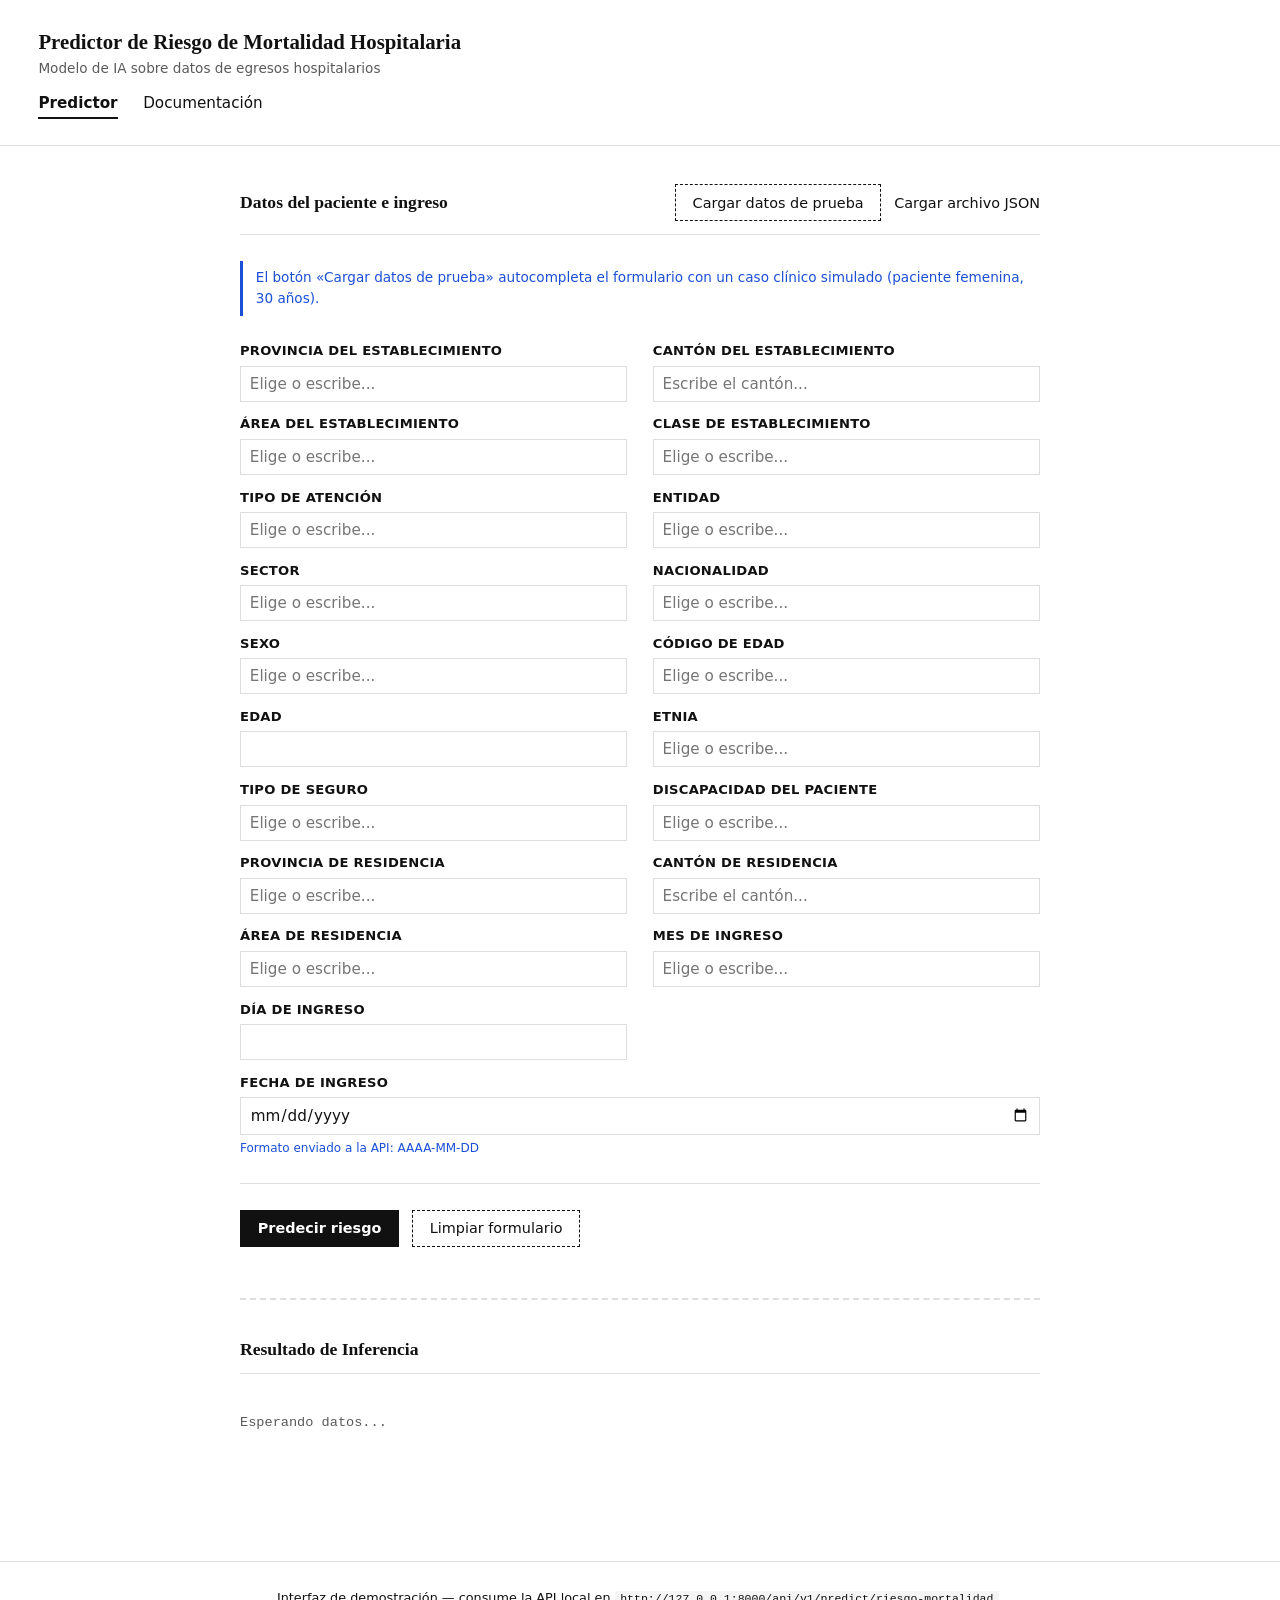
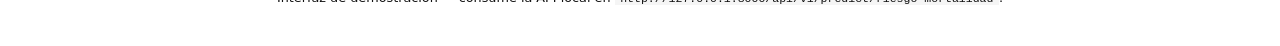
==== frontend/index.html @ def33767 "feat: add frontend for hospital mortality risk predictor - Implemented app.js for handling form logi" ====
<!DOCTYPE html>
<html lang="es">
<head>
<meta charset="UTF-8">
<meta name="viewport" content="width=device-width, initial-scale=1.0">
<title>Predictor de Riesgo de Mortalidad Hospitalaria</title>
<link rel="stylesheet" href="style.css">
</head>
<body>

  <!-- ============================== ENCABEZADO / NAV ============================== -->
  <header class="site-header">
    <div class="brand">
      <p class="brand-title">
        Predictor de Riesgo de Mortalidad Hospitalaria
        <span>Modelo de IA sobre datos de egresos hospitalarios</span>
      </p>
    </div>
    <nav class="main-nav">
      <a href="index.html" aria-current="page">Predictor</a>
      <a href="about.html">Documentación</a>
    </nav>
  </header>

  <main>
    <div class="predictor-grid">

      <!-- ============================== FORMULARIO Y TABLAS ============================== -->
      <section class="panel" aria-labelledby="form-title">
        <div class="panel-header">
          <h2 id="form-title">Datos del paciente e ingreso</h2>
          <div class="header-actions">
            <button type="button" id="btn-load-sample" class="btn-secondary">
              Cargar datos de prueba
            </button>
            <label for="file-json" class="btn-secondary btn-file-label">
              Cargar archivo JSON
            </label>
            <input type="file" id="file-json" accept=".json,application/json" class="visually-hidden-file">
          </div>
        </div>

        <p class="random-hint">El botón «Cargar datos de prueba» autocompleta el formulario con un caso clínico simulado (paciente femenina, 30 años).</p>
        
        <!-- Tabla de pacientes -->
        <div class="json-table-section hidden" id="json-table-section">
          <div class="table-header">
            <h3>Pacientes cargados desde archivo</h3>
            <button type="button" id="btn-random-patient" class="btn-secondary">
              Seleccionar paciente al azar
            </button>
          </div>
          <div class="table-scroll">
            <table class="data-table" id="patients-table">
              <thead>
                <tr id="patients-table-head"></tr>
              </thead>
              <tbody id="patients-table-body"></tbody>
            </table>
          </div>
          <p class="muted" style="margin-top:0.5rem;">Haz clic en una fila para cargar ese paciente en el formulario, o usa el botón "Seleccionar paciente al azar".</p>
        </div>

        <!-- Texto de ayuda con el resultado_real del paciente seleccionado -->
        <p class="random-hint hidden" id="random-hint"></p>

        <form id="predict-form" novalidate>
          <div class="form-grid">

            <!-- Ubicación del establecimiento -->
            <div class="field">
              <label for="prov_ubi">Provincia del establecimiento</label>
              <input type="text" id="prov_ubi" name="prov_ubi" list="list_prov_ubi" required autocomplete="off" placeholder="Elige o escribe...">
              <datalist id="list_prov_ubi"></datalist>
            </div>

            <div class="field">
              <label for="cant_ubi">Cantón del establecimiento</label>
              <input type="text" id="cant_ubi" name="cant_ubi" required placeholder="Escribe el cantón...">
            </div>

            <div class="field">
              <label for="area_ubi">Área del establecimiento</label>
              <input type="text" id="area_ubi" name="area_ubi" list="list_area_ubi" required autocomplete="off" placeholder="Elige o escribe...">
              <datalist id="list_area_ubi">
                <option value="Urbana"></option>
                <option value="Rural"></option>
              </datalist>
            </div>

            <div class="field">
              <label for="clase">Clase de establecimiento</label>
              <input type="text" id="clase" name="clase" list="list_clase" required autocomplete="off" placeholder="Elige o escribe...">
              <datalist id="list_clase">
                <option value="Hospital general"></option>
                <option value="Hospital básico"></option>
                <option value="Hospital de especialidades"></option>
                <option value="Geriátrico"></option>
                <option value="Otras clínicas especializadas"></option>
                <option value="Pediátrico"></option>
              </datalist>
            </div>

            <div class="field">
              <label for="tipo">Tipo de atención</label>
              <input type="text" id="tipo" name="tipo" list="list_tipo" required autocomplete="off" placeholder="Elige o escribe...">
              <datalist id="list_tipo">
                <option value="Agudo"></option>
                <option value="Crónico"></option>
                <option value="Sin tipo hospitales básicos"></option>
              </datalist>
            </div>

            <div class="field">
              <label for="entidad">Entidad</label>
              <input type="text" id="entidad" name="entidad" list="list_entidad" required autocomplete="off" placeholder="Elige o escribe...">
              <datalist id="list_entidad">
                <option value="Ministerio de Salud Pública"></option>
                <option value="Instituto Ecuatoriano de Seguridad Social"></option>
                <option value="Municipios"></option>
                <option value="Privados con fines de lucro"></option>
                <option value="Privados sin fines de lucro"></option>
                <option value="Fuerzas Armadas"></option>
                <option value="Policía Nacional"></option>
                <option value="Junta Beneficencia de Guayaquil"></option>
              </datalist>
            </div>

            <div class="field">
              <label for="sector">Sector</label>
              <input type="text" id="sector" name="sector" list="list_sector" required autocomplete="off" placeholder="Elige o escribe...">
              <datalist id="list_sector">
                <option value="Público"></option>
                <option value="Privado con fines de lucro"></option>
                <option value="Privado sin fines de lucro"></option>
              </datalist>
            </div>

            <!-- Datos del paciente -->
            <div class="field">
              <label for="nac_pac">Nacionalidad</label>
              <input type="text" id="nac_pac" name="nac_pac" list="list_nac_pac" required autocomplete="off" placeholder="Elige o escribe...">
              <datalist id="list_nac_pac">
                <option value="Ecuatoriano/a"></option>
                <option value="Extranjero/a"></option>
              </datalist>
            </div>

            <div class="field">
              <label for="sexo">Sexo</label>
              <input type="text" id="sexo" name="sexo" list="list_sexo" required autocomplete="off" placeholder="Elige o escribe...">
              <datalist id="list_sexo">
                <option value="Mujer"></option>
                <option value="Hombre"></option>
              </datalist>
            </div>

            <div class="field">
              <label for="cod_edad">Código de edad</label>
              <input type="text" id="cod_edad" name="cod_edad" list="list_cod_edad" required autocomplete="off" placeholder="Elige o escribe...">
              <datalist id="list_cod_edad">
                <option value="Años (1 a 115 años de edad)"></option>
                <option value="Meses (1 a 11 meses de edad)"></option>
                <option value="Días (1 a 29 días de edad)"></option>
                <option value="Horas (1 a 23 horas de edad)"></option>
              </datalist>
            </div>

            <div class="field">
              <label for="edad">Edad</label>
              <input type="number" id="edad" name="edad" min="0" max="115" step="1" required>
            </div>

            <div class="field">
              <label for="etnia">Etnia</label>
              <input type="text" id="etnia" name="etnia" list="list_etnia" required autocomplete="off" placeholder="Elige o escribe...">
              <datalist id="list_etnia">
                <option value="Mestizo/a"></option>
                <option value="Indígena"></option>
                <option value="Afroecuatoriano/a"></option>
                <option value="Blanco/a"></option>
                <option value="Montubio/a"></option>
                <option value="Sin información"></option>
              </datalist>
            </div>

            <div class="field">
              <label for="tipo_seg">Tipo de seguro</label>
              <input type="text" id="tipo_seg" name="tipo_seg" list="list_tipo_seg" required autocomplete="off" placeholder="Elige o escribe...">
              <datalist id="list_tipo_seg">
                <option value="Ninguno"></option>
                <option value="IESS, afiliado seguro general"></option>
                <option value="IESS, afiliado seguro campesino"></option>
                <option value="Seguro indirecto"></option>
                <option value="Seguro ISFFA"></option>
                <option value="ISSPOL"></option>
                <option value="Seguro privado"></option>
                <option value="Otro"></option>
              </datalist>
            </div>

            <div class="field">
              <label for="dis_pac">Discapacidad del paciente</label>
              <input type="text" id="dis_pac" name="dis_pac" list="list_dis_pac" required autocomplete="off" placeholder="Elige o escribe...">
              <datalist id="list_dis_pac">
                <option value="Ninguna"></option>
                <option value="Física"></option>
                <option value="Intelectual"></option>
                <option value="Auditiva"></option>
                <option value="Visual"></option>
                <option value="Psicosocial"></option>
                <option value="Sin información"></option>
              </datalist>
            </div>

            <!-- Residencia del paciente -->
            <div class="field">
              <label for="prov_res">Provincia de residencia</label>
              <input type="text" id="prov_res" name="prov_res" list="list_prov_res" required autocomplete="off" placeholder="Elige o escribe...">
              <datalist id="list_prov_res"></datalist>
            </div>

            <div class="field">
              <label for="cant_res">Cantón de residencia</label>
              <input type="text" id="cant_res" name="cant_res" required placeholder="Escribe el cantón...">
            </div>

            <div class="field">
              <label for="area_res">Área de residencia</label>
              <input type="text" id="area_res" name="area_res" list="list_area_res" required autocomplete="off" placeholder="Elige o escribe...">
              <datalist id="list_area_res">
                <option value="Urbana"></option>
                <option value="Rural"></option>
              </datalist>
            </div>

            <!-- Fecha de ingreso -->
            <div class="field">
              <label for="mes_ingr">Mes de ingreso</label>
              <input type="text" id="mes_ingr" name="mes_ingr" list="list_mes_ingr" required autocomplete="off" placeholder="Elige o escribe...">
              <datalist id="list_mes_ingr">
                <option value="Enero"></option>
                <option value="Febrero"></option>
                <option value="Marzo"></option>
                <option value="Abril"></option>
                <option value="Mayo"></option>
                <option value="Junio"></option>
                <option value="Julio"></option>
                <option value="Agosto"></option>
                <option value="Septiembre"></option>
                <option value="Octubre"></option>
                <option value="Noviembre"></option>
                <option value="Diciembre"></option>
              </datalist>
            </div>

            <div class="field">
              <label for="dia_ingr">Día de ingreso</label>
              <input type="number" id="dia_ingr" name="dia_ingr" min="1" max="31" step="1" required>
            </div>

            <div class="field full-width">
              <label for="fecha_ingr">Fecha de ingreso</label>
              <input type="date" id="fecha_ingr" name="fecha_ingr" required>
              <span class="hint">Formato enviado a la API: AAAA-MM-DD</span>
            </div>

          </div>

          <div class="form-actions">
            <button type="submit" id="btn-submit" class="btn-primary">Predecir riesgo</button>
            <button type="reset" class="btn-secondary">Limpiar formulario</button>
          </div>
        </form>
      </section>

      <!-- ============================== RESULTADOS ============================== -->
      <section class="panel" aria-labelledby="result-title">
        <div class="panel-header">
          <h2 id="result-title">Resultado de Inferencia</h2>
        </div>

        <!-- Línea de estado -->
        <p class="status-line" id="status-line" data-state="idle">
          Esperando datos...
        </p>

        <!-- Tarjeta de resultado exitoso -->
        <div class="result-card hidden" id="result-card">
          <span class="muted">Probabilidad de mortalidad</span>
          <p class="result-proba" id="result-proba">0.00%</p>
          <span class="risk-badge" id="risk-badge">—</span>

          <dl class="result-meta">
            <dt>Modelo utilizado</dt>
            <dd id="result-model">—</dd>
          </dl>
        </div>

        <!-- Caja de error -->
        <div class="error-box hidden" id="error-box">
          <h3>Error en la solicitud</h3>
          <p id="error-message"></p>
          <ul id="error-detail-list"></ul>
        </div>
      </section>

    </div>
  </main>

  <footer class="site-footer">
    <p>Interfaz de demostración — consume la API local en
      <code>http://127.0.0.1:8000/api/v1/predict/riesgo-mortalidad</code>.
    </p>
  </footer>

  <script src="app.js"></script>
</body>
</html>
---- frontend/style.css ----
/* ==========================================================================
   style.css
   Hoja de estilos compartida — Predictor de Riesgo de Mortalidad Hospitalaria
   Estilo: documentación académica, minimalista. 
   ========================================================================== */

:root {
  --color-bg: #ffffff;
  --color-text: #111111;
  --color-text-muted: #5a5a5a;
  --color-border: #dddddd;
  --color-border-strong: #111111;
  --color-rojo: #b00020;
  --color-rojo-bg: #fbe9ea;
  --color-verde: #146b2e;
  --color-verde-bg: #e9f5ec;
  --color-azul: #1a4fd6;
  --color-azul-bg: #f3f6ff;

  --font-heading: Georgia, "Times New Roman", Times, serif;
  --font-body: system-ui, -apple-system, Helvetica, Arial, sans-serif;
  --font-mono: "Courier New", Courier, monospace;

  --space-xs: 0.4rem;
  --space-sm: 0.8rem;
  --space-md: 1.6rem;
  --space-lg: 2.4rem;
  --space-xl: 3.2rem;
}

* { box-sizing: border-box; }
html { scroll-behavior: smooth; -webkit-text-size-adjust: 100%; }

body {
  margin: 0;
  background-color: var(--color-bg);
  color: var(--color-text);
  font-family: var(--font-body);
  font-size: 16px;
  line-height: 1.55;
}

h1, h2, h3, h4 {
  font-family: var(--font-heading);
  font-weight: 700;
  line-height: 1.2;
  margin: 0 0 var(--space-sm) 0;
  color: var(--color-text);
}

h1 { font-size: 2rem; letter-spacing: -0.01em; }
h2 { font-size: 1.4rem; margin-top: var(--space-lg); }
h3 { font-size: 1.1rem; margin-top: var(--space-md); }
p { margin: 0 0 var(--space-sm) 0; color: var(--color-text); }
small, .muted { color: var(--color-text-muted); font-size: 0.85rem; }

a { color: var(--color-azul); text-decoration: underline; }
a:hover, a:focus { text-decoration: none; }
code { font-family: var(--font-mono); background: #f5f5f5; padding: 0.05rem 0.35rem; font-size: 0.9em; }

hr { border: none; border-top: 1px solid var(--color-border); margin: var(--space-lg) 0; }
.hidden { display: none !important; }

/* --------------------------------------------------------------------------
   Layout general del sitio
   -------------------------------------------------------------------------- */
.site-header { border-bottom: 1px solid var(--color-border); padding: var(--space-md) var(--space-lg); }
.site-header .brand { display: flex; align-items: baseline; justify-content: space-between; flex-wrap: wrap; gap: var(--space-sm); }
.brand-title { font-family: var(--font-heading); font-size: 1.3rem; font-weight: 700; margin: 0; }
.brand-title span { font-family: var(--font-body); font-weight: 400; font-size: 0.85rem; color: var(--color-text-muted); display: block; }

.main-nav { display: flex; gap: var(--space-md); margin-top: var(--space-sm); }
.main-nav a { text-decoration: none; color: var(--color-text); font-family: var(--font-body); font-size: 0.95rem; padding-bottom: 2px; border-bottom: 2px solid transparent; }
.main-nav a:hover, .main-nav a:focus { border-bottom-color: var(--color-text); }
.main-nav a[aria-current="page"] { font-weight: 700; border-bottom-color: var(--color-text); }

main { max-width: 1200px; margin: 0 auto; padding: var(--space-lg); }
.site-footer { border-top: 1px solid var(--color-border); padding: var(--space-md) var(--space-lg); margin-top: var(--space-xl); font-size: 0.8rem; color: var(--color-text-muted); text-align: center; }

/* --------------------------------------------------------------------------
   Layout del Predictor: Columna única apilada (Formulario arriba, Resultados abajo)
   -------------------------------------------------------------------------- */
.predictor-grid {
  display: flex;
  flex-direction: column;
  gap: var(--space-xl);
  max-width: 800px;
  margin: 0 auto;
}

.panel { padding: 0; }
.predictor-grid .panel + .panel {
  border-top: 2px dashed var(--color-border);
  padding-top: var(--space-lg);
}

.panel-header { display: flex; align-items: center; justify-content: space-between; gap: var(--space-sm); border-bottom: 1px solid var(--color-border); padding-bottom: var(--space-sm); margin-bottom: var(--space-md); flex-wrap: wrap; }
.panel-header h2 { margin: 0; margin-top: 0; font-size: 1.1rem; }

/* --------------------------------------------------------------------------
   Carga de archivo JSON y tabla de pacientes
   -------------------------------------------------------------------------- */
.header-actions { display: flex; gap: var(--space-sm); flex-wrap: wrap; align-items: center; }

.visually-hidden-file { position: absolute; width: 1px; height: 1px; padding: 0; margin: -1px; overflow: hidden; clip: rect(0, 0, 0, 0); white-space: nowrap; border: 0; }
.btn-file-label { display: inline-block; font-size: 0.9rem; }
.btn-file-label:hover, .visually-hidden-file:focus-visible + .btn-file-label { background-color: var(--color-text); color: var(--color-bg); }

.json-table-section { border-top: 1px solid var(--color-border); padding-top: var(--space-md); margin: var(--space-md) 0; }
.table-header { display: flex; align-items: center; justify-content: space-between; gap: var(--space-sm); flex-wrap: wrap; margin-bottom: var(--space-sm); }
.table-header h3 { margin: 0; margin-top: 0; font-size: 1rem; }

/* SCROLL INTERNO PARA LA TABLA */
.table-scroll {
  max-height: 250px; 
  overflow-y: auto;
  overflow-x: auto;
  border: 1px solid var(--color-border);
  position: relative;
}

.data-table { width: 100%; border-collapse: collapse; font-size: 0.85rem; font-family: var(--font-mono); }
.data-table th, .data-table td { border: 1px solid var(--color-border); padding: 0.4rem 0.6rem; text-align: left; white-space: nowrap; }

/* ENCABEZADOS FIJOS (Sticky) */
.data-table th {
  position: sticky;
  top: 0;
  z-index: 10;
  font-family: var(--font-body);
  font-weight: 700;
  background-color: #f7f7f7;
  text-transform: uppercase;
  font-size: 0.72rem;
  letter-spacing: 0.02em;
  box-shadow: 0 1px 0 var(--color-border); /* Mantiene el borde inferior al hacer scroll */
}

.data-table tbody tr { cursor: pointer; }
.data-table tbody tr:hover { background-color: var(--color-azul-bg); }
.data-table tbody tr.selected-row { background-color: var(--color-verde-bg); }

.random-hint { border-left: 3px solid var(--color-azul); color: var(--color-azul); padding: var(--space-xs) var(--space-sm); font-size: 0.85rem; margin: 0 0 var(--space-md) 0; }

/* --------------------------------------------------------------------------
   Formulario
   -------------------------------------------------------------------------- */
.form-grid { display: grid; grid-template-columns: repeat(2, 1fr); gap: var(--space-sm) var(--space-md); }
@media (max-width: 520px) { .form-grid { grid-template-columns: 1fr; } }
.field { display: flex; flex-direction: column; gap: 0.25rem; }
.field.full-width { grid-column: 1 / -1; }
.field label { font-size: 0.82rem; font-weight: 700; text-transform: uppercase; letter-spacing: 0.02em; }
.field .hint { font-size: 0.75rem; color: var(--color-azul); }
input, select { font-family: var(--font-body); font-size: 0.95rem; padding: 0.5rem 0.55rem; border: 1px solid var(--color-border); background-color: var(--color-bg); color: var(--color-text); border-radius: 0; appearance: auto; }
input:focus, select:focus { outline: 2px solid var(--color-azul); outline-offset: 1px; border-color: var(--color-azul); }
input[type="number"] { font-family: var(--font-mono); }

/* --------------------------------------------------------------------------
   Botones
   -------------------------------------------------------------------------- */
button { font-family: var(--font-body); font-size: 0.9rem; font-weight: 700; padding: 0.6rem 1.05rem; border: 1px solid var(--color-border-strong); background-color: var(--color-bg); color: var(--color-text); cursor: pointer; border-radius: 0; transition: background-color 0.1s ease, color 0.1s ease; }
button:hover, button:focus-visible { background-color: var(--color-text); color: var(--color-bg); }
button:active { transform: translateY(1px); }
button.btn-secondary { border-style: dashed; font-weight: 400; }
button.btn-primary { background-color: var(--color-text); color: var(--color-bg); }
button.btn-primary:hover, button.btn-primary:focus-visible { background-color: var(--color-bg); color: var(--color-text); border-color: var(--color-border-strong); }
button:disabled { opacity: 0.5; cursor: not-allowed; }

.form-actions { display: flex; gap: var(--space-sm); margin-top: var(--space-md); border-top: 1px solid var(--color-border); padding-top: var(--space-md); flex-wrap: wrap; }

/* --------------------------------------------------------------------------
   Panel de resultados (Estilo Dashboard Centrado)
   -------------------------------------------------------------------------- */
.status-line { font-family: var(--font-mono); font-size: 0.85rem; padding: var(--space-sm) 0; margin-bottom: var(--space-md); }
.status-line[data-state="idle"] { color: var(--color-text-muted); }
.status-line[data-state="loading"] { color: var(--color-text); font-style: italic; }
.status-line[data-state="error"] { color: var(--color-rojo); border-left: 3px solid var(--color-rojo); padding-left: var(--space-sm); }
.status-line[data-state="success"] { color: var(--color-verde); border-left: 3px solid var(--color-verde); padding-left: var(--space-sm); }

.result-card {
  padding: var(--space-lg);
  background-color: #fcfcfc;
  border: 1px solid var(--color-border);
  text-align: center; /* Centramos el texto para darle estilo de Widget */
}

.result-proba { font-family: var(--font-mono); font-size: 3.2rem; font-weight: 700; line-height: 1; margin: var(--space-sm) 0 var(--space-md) 0; }
.risk-badge { display: inline-block; font-family: var(--font-body); font-weight: 700; font-size: 1rem; text-transform: uppercase; letter-spacing: 0.03em; padding: 0.4rem 0.9rem; border: 1px solid currentColor; }
.risk-badge.riesgo-alto { color: var(--color-rojo); background-color: var(--color-rojo-bg); }
.risk-badge.riesgo-bajo { color: var(--color-verde); background-color: var(--color-verde-bg); }

.result-meta {
  margin-top: var(--space-lg);
  padding-top: var(--space-md);
  border-top: 1px solid var(--color-border);
  font-size: 0.9rem;
  display: flex;
  flex-direction: column;
  align-items: center;
}

.result-meta dt { font-weight: 700; color: var(--color-text-muted); text-transform: uppercase; font-size: 0.75rem; letter-spacing: 0.03em; }
.result-meta dd { margin: 0 0 var(--space-sm) 0; font-family: var(--font-mono); }

.error-box { border-left: 3px solid var(--color-rojo); color: var(--color-rojo); padding: var(--space-xs) var(--space-md); font-size: 0.88rem; margin-top: var(--space-md); }
.error-box h3 { margin-top: 0; color: var(--color-rojo); font-size: 0.95rem; }
.error-box ul { margin: 0.4rem 0 0 1.1rem; padding: 0; font-family: var(--font-mono); font-size: 0.8rem; }

/* --------------------------------------------------------------------------
   Página "Acerca de"
   -------------------------------------------------------------------------- */
.doc-content { max-width: 760px; margin: 0 auto; }
.doc-content ul, .doc-content ol { padding-left: 1.3rem; }
.doc-content li { margin-bottom: 0.4rem; }
.tech-table { width: 100%; border-collapse: collapse; margin: var(--space-md) 0; font-size: 0.92rem; }
.tech-table th, .tech-table td { border: 1px solid var(--color-border); padding: 0.55rem 0.7rem; text-align: left; vertical-align: top; }
.tech-table th { background-color: #f7f7f7; font-family: var(--font-heading); }
.callout { border-left: 3px solid var(--color-azul); background-color: var(--color-azul-bg); padding: var(--space-sm) var(--space-md); margin: var(--space-md) 0; font-size: 0.92rem; }
.callout strong { color: var(--color-azul); }
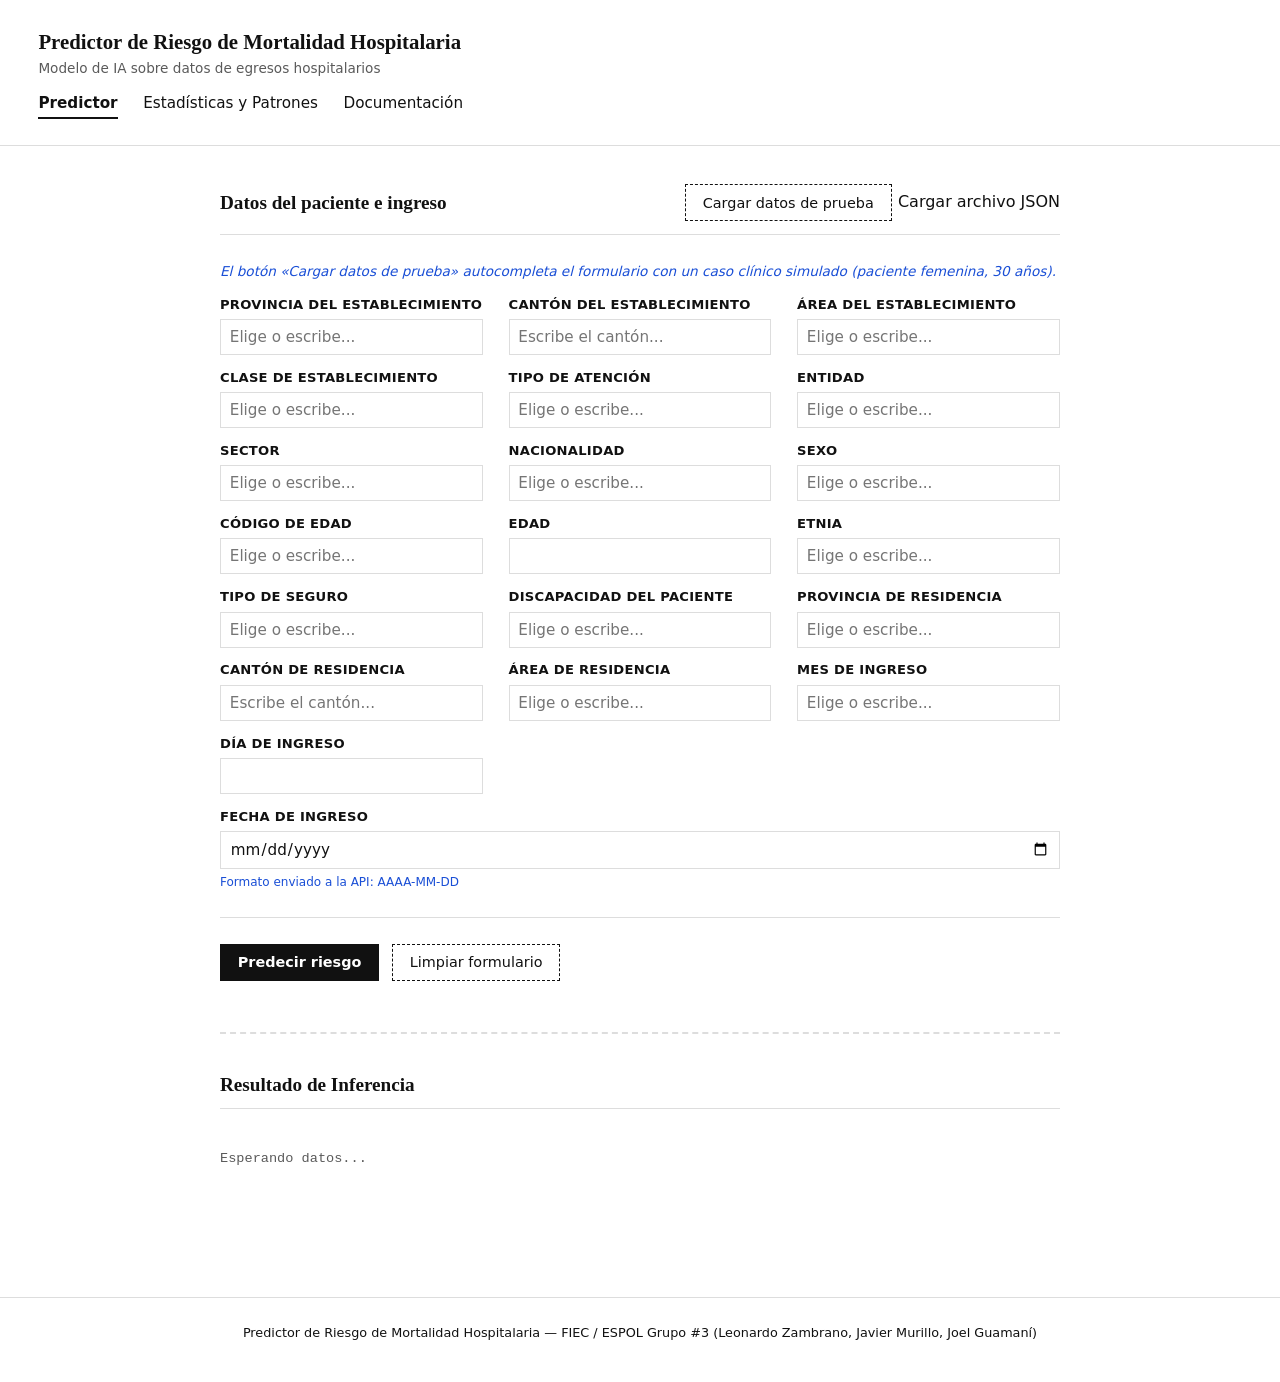
==== commit a3d78fba: "Cambios en la interfaz" ====
--- a/frontend/index.html
+++ b/frontend/index.html
@@ -18,6 +18,7 @@
     </div>
     <nav class="main-nav">
       <a href="index.html" aria-current="page">Predictor</a>
+      <a href="stats.html">Estadísticas y Patrones</a>
       <a href="about.html">Documentación</a>
     </nav>
   </header>
@@ -291,10 +292,23 @@
           <p class="result-proba" id="result-proba">0.00%</p>
           <span class="risk-badge" id="risk-badge">—</span>
 
-          <dl class="result-meta">
-            <dt>Modelo utilizado</dt>
-            <dd id="result-model">—</dd>
-          </dl>
+          <!-- Recomendación de Triaje -->
+          <div class="triaje-box" id="triaje-box">
+            <span class="triaje-title" id="triaje-title">Recomendación de Triaje</span>
+            <p class="triaje-text" id="triaje-text">—</p>
+          </div>
+
+         
+          <div class="factors-section" id="factors-section">
+            <h4>Factores de Riesgo Clínico e Institucional Identificados (CU-02)</h4>
+            <ul class="factors-list" id="factors-list"></ul>
+          </div>
+
+          <div class="report-actions">
+            <button type="button" id="btn-print-report" class="btn-primary btn-report">
+              Descargar / Imprimir Ficha de Triaje (PDF)
+            </button>
+          </div>
         </div>
 
         <!-- Caja de error -->
@@ -309,9 +323,7 @@
   </main>
 
   <footer class="site-footer">
-    <p>Interfaz de demostración — consume la API local en
-      <code>http://127.0.0.1:8000/api/v1/predict/riesgo-mortalidad</code>.
-    </p>
+    <p>Predictor de Riesgo de Mortalidad Hospitalaria — FIEC / ESPOL Grupo #3 (Leonardo Zambrano, Javier Murillo, Joel Guamaní)</p>
   </footer>
 
   <script src="app.js"></script>
--- a/frontend/style.css
+++ b/frontend/style.css
@@ -1,7 +1,7 @@
 /* ==========================================================================
    style.css
    Hoja de estilos compartida — Predictor de Riesgo de Mortalidad Hospitalaria
-   Estilo: documentación académica, minimalista. 
+   Grupo #3 - Inteligencia Artificial (FIEC / ESPOL)
    ========================================================================== */
 
 :root {
@@ -16,6 +16,8 @@
   --color-verde-bg: #e9f5ec;
   --color-azul: #1a4fd6;
   --color-azul-bg: #f3f6ff;
+  --color-naranja: #c05621;
+  --color-naranja-bg: #feebc8;
 
   --font-heading: Georgia, "Times New Roman", Times, serif;
   --font-body: system-ui, -apple-system, Helvetica, Arial, sans-serif;
@@ -78,13 +80,13 @@
 .site-footer { border-top: 1px solid var(--color-border); padding: var(--space-md) var(--space-lg); margin-top: var(--space-xl); font-size: 0.8rem; color: var(--color-text-muted); text-align: center; }
 
 /* --------------------------------------------------------------------------
-   Layout del Predictor: Columna única apilada (Formulario arriba, Resultados abajo)
+   Layout del Predictor
    -------------------------------------------------------------------------- */
 .predictor-grid {
   display: flex;
   flex-direction: column;
   gap: var(--space-xl);
-  max-width: 800px;
+  max-width: 840px;
   margin: 0 auto;
 }
 
@@ -95,58 +97,44 @@
 }
 
 .panel-header { display: flex; align-items: center; justify-content: space-between; gap: var(--space-sm); border-bottom: 1px solid var(--color-border); padding-bottom: var(--space-sm); margin-bottom: var(--space-md); flex-wrap: wrap; }
-.panel-header h2 { margin: 0; margin-top: 0; font-size: 1.1rem; }
-
-/* --------------------------------------------------------------------------
-   Carga de archivo JSON y tabla de pacientes
-   -------------------------------------------------------------------------- */
-.header-actions { display: flex; gap: var(--space-sm); flex-wrap: wrap; align-items: center; }
-
-.visually-hidden-file { position: absolute; width: 1px; height: 1px; padding: 0; margin: -1px; overflow: hidden; clip: rect(0, 0, 0, 0); white-space: nowrap; border: 0; }
-.btn-file-label { display: inline-block; font-size: 0.9rem; }
-.btn-file-label:hover, .visually-hidden-file:focus-visible + .btn-file-label { background-color: var(--color-text); color: var(--color-bg); }
-
-.json-table-section { border-top: 1px solid var(--color-border); padding-top: var(--space-md); margin: var(--space-md) 0; }
-.table-header { display: flex; align-items: center; justify-content: space-between; gap: var(--space-sm); flex-wrap: wrap; margin-bottom: var(--space-sm); }
-.table-header h3 { margin: 0; margin-top: 0; font-size: 1rem; }
-
-/* SCROLL INTERNO PARA LA TABLA */
-.table-scroll {
-  max-height: 250px; 
-  overflow-y: auto;
-  overflow-x: auto;
-  border: 1px solid var(--color-border);
-  position: relative;
-}
-
-.data-table { width: 100%; border-collapse: collapse; font-size: 0.85rem; font-family: var(--font-mono); }
-.data-table th, .data-table td { border: 1px solid var(--color-border); padding: 0.4rem 0.6rem; text-align: left; white-space: nowrap; }
-
-/* ENCABEZADOS FIJOS (Sticky) */
-.data-table th {
-  position: sticky;
-  top: 0;
-  z-index: 10;
-  font-family: var(--font-body);
-  font-weight: 700;
-  background-color: #f7f7f7;
-  text-transform: uppercase;
-  font-size: 0.72rem;
-  letter-spacing: 0.02em;
-  box-shadow: 0 1px 0 var(--color-border); /* Mantiene el borde inferior al hacer scroll */
-}
-
-.data-table tbody tr { cursor: pointer; }
+.panel-header h2 { margin: 0; font-size: 1.2rem; }
+
+.header-actions { display: flex; gap: var(--space-xs); flex-wrap: wrap; }
+.btn-file-label { display: inline-flex; align-items: center; cursor: pointer; }
+.visually-hidden-file { display: none; }
+
+.random-hint { font-size: 0.85rem; color: var(--color-azul); margin-bottom: var(--space-sm); font-style: italic; }
+
+/* --------------------------------------------------------------------------
+   Tabla de pacientes interactiva
+   -------------------------------------------------------------------------- */
+.json-table-section {
+  border: 1px solid var(--color-border);
+  background-color: #fafafa;
+  padding: var(--space-sm);
+  margin-bottom: var(--space-md);
+}
+
+.table-header { display: flex; justify-content: space-between; align-items: center; margin-bottom: var(--space-xs); flex-wrap: wrap; gap: var(--space-xs); }
+.table-header h3 { margin: 0; font-size: 0.95rem; }
+.table-scroll { max-height: 220px; overflow-y: auto; border: 1px solid var(--color-border); background-color: var(--color-bg); }
+
+.data-table { width: 100%; border-collapse: collapse; font-size: 0.85rem; }
+.data-table th, .data-table td { border: 1px solid var(--color-border); padding: 0.4rem 0.5rem; text-align: left; }
+.data-table th { background-color: #f0f0f0; font-family: var(--font-heading); font-size: 0.8rem; position: sticky; top: 0; }
+.data-table tbody tr { cursor: pointer; transition: background-color 0.1s ease; }
 .data-table tbody tr:hover { background-color: var(--color-azul-bg); }
-.data-table tbody tr.selected-row { background-color: var(--color-verde-bg); }
-
-.random-hint { border-left: 3px solid var(--color-azul); color: var(--color-azul); padding: var(--space-xs) var(--space-sm); font-size: 0.85rem; margin: 0 0 var(--space-md) 0; }
-
-/* --------------------------------------------------------------------------
-   Formulario
-   -------------------------------------------------------------------------- */
-.form-grid { display: grid; grid-template-columns: repeat(2, 1fr); gap: var(--space-sm) var(--space-md); }
-@media (max-width: 520px) { .form-grid { grid-template-columns: 1fr; } }
+.data-table tbody tr.selected-row { background-color: var(--color-azul-bg); font-weight: 700; outline: 2px solid var(--color-azul); outline-offset: -2px; }
+
+/* --------------------------------------------------------------------------
+   Formulario de captura
+   -------------------------------------------------------------------------- */
+.form-grid {
+  display: grid;
+  grid-template-columns: repeat(auto-fit, minmax(220px, 1fr));
+  gap: var(--space-sm) var(--space-md);
+}
+
 .field { display: flex; flex-direction: column; gap: 0.25rem; }
 .field.full-width { grid-column: 1 / -1; }
 .field label { font-size: 0.82rem; font-weight: 700; text-transform: uppercase; letter-spacing: 0.02em; }
@@ -169,7 +157,7 @@
 .form-actions { display: flex; gap: var(--space-sm); margin-top: var(--space-md); border-top: 1px solid var(--color-border); padding-top: var(--space-md); flex-wrap: wrap; }
 
 /* --------------------------------------------------------------------------
-   Panel de resultados (Estilo Dashboard Centrado)
+   Panel de Resultados y Explicabilidad (CU-02 / CU-04)
    -------------------------------------------------------------------------- */
 .status-line { font-family: var(--font-mono); font-size: 0.85rem; padding: var(--space-sm) 0; margin-bottom: var(--space-md); }
 .status-line[data-state="idle"] { color: var(--color-text-muted); }
@@ -181,30 +169,172 @@
   padding: var(--space-lg);
   background-color: #fcfcfc;
   border: 1px solid var(--color-border);
-  text-align: center; /* Centramos el texto para darle estilo de Widget */
-}
-
-.result-proba { font-family: var(--font-mono); font-size: 3.2rem; font-weight: 700; line-height: 1; margin: var(--space-sm) 0 var(--space-md) 0; }
-.risk-badge { display: inline-block; font-family: var(--font-body); font-weight: 700; font-size: 1rem; text-transform: uppercase; letter-spacing: 0.03em; padding: 0.4rem 0.9rem; border: 1px solid currentColor; }
+  text-align: center;
+}
+
+.result-proba { font-family: var(--font-mono); font-size: 3.4rem; font-weight: 700; line-height: 1; margin: var(--space-sm) 0 var(--space-md) 0; }
+.risk-badge { display: inline-block; font-family: var(--font-body); font-weight: 700; font-size: 1rem; text-transform: uppercase; letter-spacing: 0.03em; padding: 0.4rem 1rem; border: 1px solid currentColor; margin-bottom: var(--space-md); }
 .risk-badge.riesgo-alto { color: var(--color-rojo); background-color: var(--color-rojo-bg); }
 .risk-badge.riesgo-bajo { color: var(--color-verde); background-color: var(--color-verde-bg); }
 
+/* Triaje Box */
+.triaje-box {
+  text-align: left;
+  padding: var(--space-sm) var(--space-md);
+  margin: var(--space-md) 0;
+  border-left: 4px solid var(--color-border-strong);
+  background-color: #f7f7f7;
+}
+.triaje-box-alto {
+  border-left-color: var(--color-rojo);
+  background-color: var(--color-rojo-bg);
+}
+.triaje-box-bajo {
+  border-left-color: var(--color-verde);
+  background-color: var(--color-verde-bg);
+}
+.triaje-title { font-weight: 700; font-size: 0.95rem; display: block; margin-bottom: 0.2rem; }
+.triaje-text { font-size: 0.88rem; margin: 0; line-height: 1.4; }
+
+/* Factores Explicativos (CU-02) */
+.factors-section {
+  text-align: left;
+  margin: var(--space-lg) 0 var(--space-md) 0;
+  border-top: 1px solid var(--color-border);
+  padding-top: var(--space-md);
+}
+.factors-section h4 { font-size: 1rem; margin-bottom: var(--space-sm); color: var(--color-text); }
+.factors-list { list-style: none; padding: 0; margin: 0; display: flex; flex-direction: column; gap: 0.5rem; }
+.factor-item {
+  display: flex;
+  align-items: flex-start;
+  gap: var(--space-sm);
+  padding: 0.55rem 0.75rem;
+  border: 1px solid var(--color-border);
+  background-color: #ffffff;
+  font-size: 0.88rem;
+}
+.factor-item strong { display: block; font-size: 0.9rem; margin-bottom: 0.1rem; }
+.factor-item p { margin: 0; font-size: 0.82rem; color: var(--color-text-muted); }
+.factor-tag {
+  font-family: var(--font-mono);
+  font-size: 0.72rem;
+  font-weight: 700;
+  padding: 0.15rem 0.45rem;
+  border: 1px solid var(--color-border);
+  flex-shrink: 0;
+  text-transform: uppercase;
+  margin-top: 0.1rem;
+}
+.factor-tag-danger { color: var(--color-rojo); background-color: var(--color-rojo-bg); border-color: var(--color-rojo); }
+.factor-tag-warning { color: var(--color-naranja); background-color: var(--color-naranja-bg); border-color: var(--color-naranja); }
+.factor-tag-success { color: var(--color-verde); background-color: var(--color-verde-bg); border-color: var(--color-verde); }
+
+.factor-danger { border-left: 3px solid var(--color-rojo); }
+.factor-warning { border-left: 3px solid var(--color-naranja); }
+.factor-success { border-left: 3px solid var(--color-verde); }
+
 .result-meta {
-  margin-top: var(--space-lg);
+  margin-top: var(--space-md);
   padding-top: var(--space-md);
   border-top: 1px solid var(--color-border);
-  font-size: 0.9rem;
+  font-size: 0.88rem;
   display: flex;
-  flex-direction: column;
-  align-items: center;
-}
-
+  justify-content: space-around;
+  flex-wrap: wrap;
+  gap: var(--space-sm);
+}
 .result-meta dt { font-weight: 700; color: var(--color-text-muted); text-transform: uppercase; font-size: 0.75rem; letter-spacing: 0.03em; }
-.result-meta dd { margin: 0 0 var(--space-sm) 0; font-family: var(--font-mono); }
+.result-meta dd { margin: 0; font-family: var(--font-mono); }
+
+.report-actions {
+  margin-top: var(--space-lg);
+  display: flex;
+  justify-content: center;
+}
+.btn-report {
+  background-color: var(--color-azul);
+  color: #ffffff;
+  border: 1px solid var(--color-azul);
+  padding: 0.75rem 1.4rem;
+  font-size: 0.95rem;
+}
+.btn-report:hover {
+  background-color: #0d38a5;
+  color: #ffffff;
+}
 
 .error-box { border-left: 3px solid var(--color-rojo); color: var(--color-rojo); padding: var(--space-xs) var(--space-md); font-size: 0.88rem; margin-top: var(--space-md); }
 .error-box h3 { margin-top: 0; color: var(--color-rojo); font-size: 0.95rem; }
 .error-box ul { margin: 0.4rem 0 0 1.1rem; padding: 0; font-family: var(--font-mono); font-size: 0.8rem; }
+
+/* --------------------------------------------------------------------------
+   Página de Estadísticas Históricas (CU-03)
+   -------------------------------------------------------------------------- */
+.stats-main { max-width: 1100px; margin: 0 auto; padding: var(--space-lg); }
+.stats-container { display: flex; flex-direction: column; gap: var(--space-xl); }
+.page-title-section { text-align: center; max-width: 800px; margin: 0 auto var(--space-md) auto; }
+.subtitle { font-size: 1.05rem; color: var(--color-text-muted); }
+
+.kpi-grid {
+  display: grid;
+  grid-template-columns: repeat(auto-fit, minmax(220px, 1fr));
+  gap: var(--space-md);
+  margin-bottom: var(--space-md);
+}
+
+.kpi-card {
+  padding: var(--space-md);
+  border: 1px solid var(--color-border);
+  background-color: #fafafa;
+  text-align: center;
+}
+.kpi-card.kpi-highlight {
+  border-color: var(--color-azul);
+  background-color: var(--color-azul-bg);
+}
+.kpi-label { font-size: 0.8rem; font-weight: 700; text-transform: uppercase; color: var(--color-text-muted); letter-spacing: 0.03em; }
+.kpi-value { font-family: var(--font-mono); font-size: 2.2rem; font-weight: 700; margin: 0.3rem 0; line-height: 1.1; }
+.kpi-sub { font-size: 0.78rem; color: var(--color-text-muted); display: block; }
+
+.text-success { color: var(--color-verde); }
+.text-danger { color: var(--color-rojo); }
+.text-primary { color: var(--color-azul); }
+
+.stats-panel { border-top: 1px solid var(--color-border); padding-top: var(--space-md); }
+.stats-grid-2 {
+  display: grid;
+  grid-template-columns: repeat(auto-fit, minmax(320px, 1fr));
+  gap: var(--space-lg);
+  align-items: center;
+}
+
+.chart-container { text-align: center; }
+.responsive-chart { max-width: 100%; height: auto; border: 1px solid var(--color-border); background-color: #ffffff; }
+.chart-caption { font-size: 0.8rem; color: var(--color-text-muted); margin-top: 0.4rem; font-style: italic; }
+
+.stats-text h3 { margin-top: 0; font-size: 1.15rem; }
+.stats-bullet-list { padding-left: 1.2rem; }
+.stats-bullet-list li { margin-bottom: 0.6rem; font-size: 0.92rem; }
+
+.chart-container-full { text-align: center; margin-top: var(--space-sm); }
+.responsive-chart-full { max-width: 100%; height: auto; border: 1px solid var(--color-border); }
+
+.confusion-grid {
+  display: grid;
+  grid-template-columns: repeat(auto-fit, minmax(180px, 1fr));
+  gap: var(--space-md);
+  margin-top: var(--space-md);
+}
+.confusion-item {
+  border: 1px solid var(--color-border);
+  padding: var(--space-sm);
+  background-color: #ffffff;
+  text-align: center;
+}
+.confusion-item h4 { font-size: 0.9rem; margin: 0 0 0.4rem 0; }
+.confusion-item img { max-width: 100%; height: auto; border: 1px solid #eee; }
+.matrix-summary { font-size: 0.75rem; color: var(--color-text-muted); margin: 0.3rem 0 0 0; }
 
 /* --------------------------------------------------------------------------
    Página "Acerca de"
@@ -216,4 +346,20 @@
 .tech-table th, .tech-table td { border: 1px solid var(--color-border); padding: 0.55rem 0.7rem; text-align: left; vertical-align: top; }
 .tech-table th { background-color: #f7f7f7; font-family: var(--font-heading); }
 .callout { border-left: 3px solid var(--color-azul); background-color: var(--color-azul-bg); padding: var(--space-sm) var(--space-md); margin: var(--space-md) 0; font-size: 0.92rem; }
-.callout strong { color: var(--color-azul); }+.callout strong { color: var(--color-azul); }
+
+/* --------------------------------------------------------------------------
+   Estilos de Impresión / Exportación de Reporte PDF (CU-04)
+   -------------------------------------------------------------------------- */
+@media print {
+  body { background: #fff; color: #000; font-size: 12pt; }
+  .site-header, .site-footer, .header-actions, .json-table-section, .form-actions, .report-actions, .random-hint { display: none !important; }
+  main { max-width: 100%; padding: 0; margin: 0; }
+  .predictor-grid { max-width: 100%; gap: 1rem; }
+  .panel-header { border-bottom: 2px solid #000; }
+  .result-card { border: 2px solid #000; background: #fff; page-break-inside: avoid; }
+  .result-proba { font-size: 28pt; }
+  .risk-badge { border: 2px solid #000 !important; color: #000 !important; background: none !important; }
+  .triaje-box { border-left: 4px solid #000 !important; background: #f0f0f0 !important; }
+  .factor-item { border: 1px solid #ccc; background: #fff; }
+}
